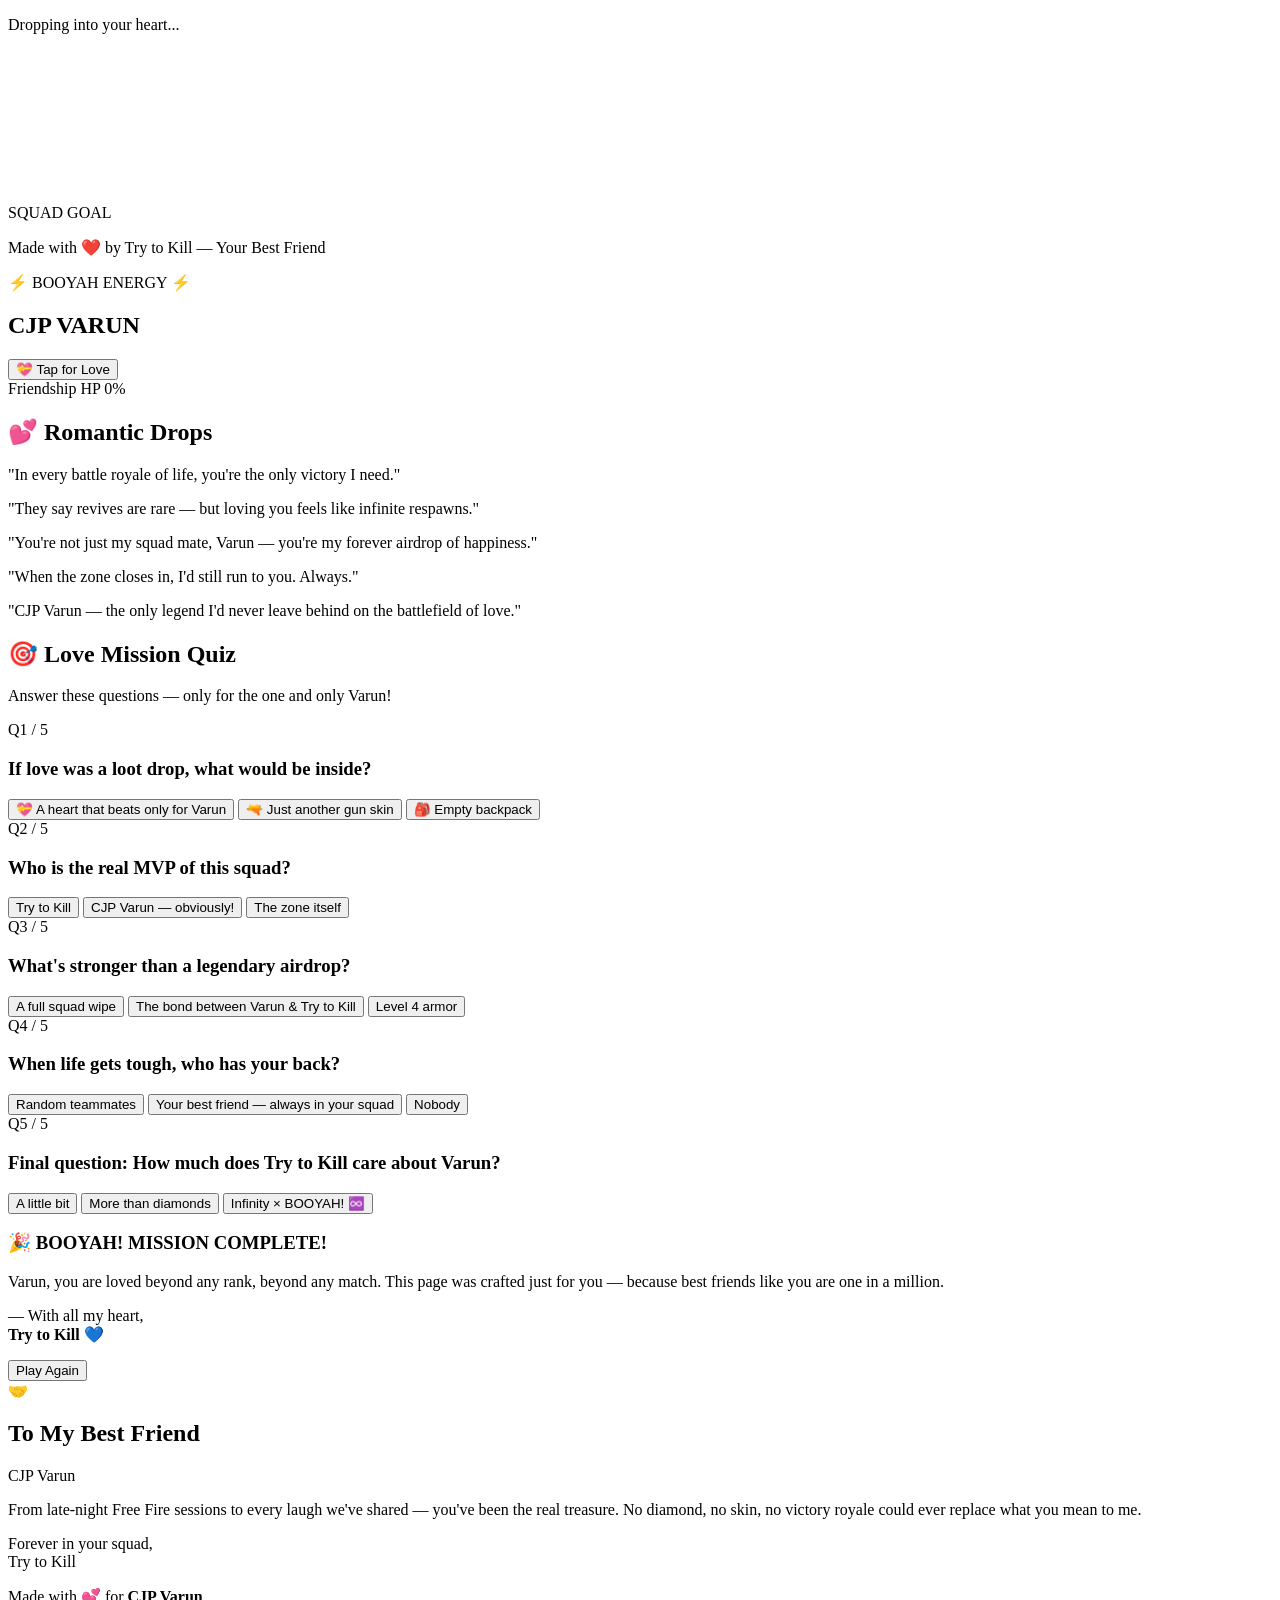
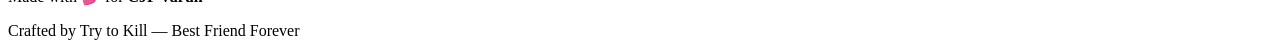
==== index.html @ d62a7215 "Add files via upload" ====
<!DOCTYPE html>
<html lang="en">
<head>
  <meta charset="UTF-8">
  <meta name="viewport" content="width=device-width, initial-scale=1.0">
  <meta name="description" content="A special tribute for CJP Varun — made with love by Try to Kill">
  <title>CJP VARUN — For You ❤️</title>
  <link rel="preconnect" href="https://fonts.googleapis.com">
  <link rel="preconnect" href="https://fonts.gstatic.com" crossorigin>
  <link href="https://fonts.googleapis.com/css2?family=Orbitron:wght@400;700;900&family=Rajdhani:wght@400;600;700&family=Dancing+Script:wght@600;700&display=swap" rel="stylesheet">
  <link rel="stylesheet" href="styles.css">
</head>
<body>
  <div class="loader" id="loader">
    <div class="loader-inner">
      <div class="loader-ring"></div>
      <p class="loader-text">Dropping into your heart...</p>
    </div>
  </div>

  <canvas id="particles"></canvas>

  <header class="header">
    <div class="header-badge">SQUAD GOAL</div>
    <p class="header-sub">Made with ❤️ by <span>Try to Kill</span> — Your Best Friend</p>
  </header>

  <main>
    <section class="hero" id="hero">
      <div class="hero-glow"></div>
      <div class="hero-content">
        <p class="hero-tag">⚡ BOOYAH ENERGY ⚡</p>
        <h1 class="hero-name">
          <span class="name-prefix">CJP</span>
          <span class="name-main">VARUN</span>
        </h1>
        <p class="hero-romantic" id="typewriter"></p>
        <button class="btn-fire" id="heartBtn">
          <span class="btn-icon">💝</span>
          Tap for Love
        </button>
        <div class="love-meter">
          <div class="love-meter-label">
            <span>Friendship HP</span>
            <span id="lovePercent">0%</span>
          </div>
          <div class="love-meter-bar">
            <div class="love-meter-fill" id="loveFill"></div>
          </div>
        </div>
      </div>
      <div class="floating-hearts" id="floatingHearts"></div>
    </section>

    <section class="quotes" id="quotes">
      <h2 class="section-title">💕 Romantic Drops</h2>
      <div class="quote-carousel">
        <div class="quote-card active" data-index="0">
          <p>"In every battle royale of life, you're the only victory I need."</p>
        </div>
        <div class="quote-card" data-index="1">
          <p>"They say revives are rare — but loving you feels like infinite respawns."</p>
        </div>
        <div class="quote-card" data-index="2">
          <p>"You're not just my squad mate, Varun — you're my forever airdrop of happiness."</p>
        </div>
        <div class="quote-card" data-index="3">
          <p>"When the zone closes in, I'd still run to you. Always."</p>
        </div>
        <div class="quote-card" data-index="4">
          <p>"CJP Varun — the only legend I'd never leave behind on the battlefield of love."</p>
        </div>
      </div>
      <div class="quote-dots" id="quoteDots"></div>
    </section>

    <section class="quiz" id="quiz">
      <h2 class="section-title">🎯 Love Mission Quiz</h2>
      <p class="quiz-sub">Answer these questions — only for the one and only Varun!</p>

      <div class="quiz-progress">
        <div class="quiz-progress-fill" id="quizProgress"></div>
      </div>

      <div class="quiz-container" id="quizContainer">
        <div class="quiz-question active" data-q="0">
          <span class="q-num">Q1 / 5</span>
          <h3>If love was a loot drop, what would be inside?</h3>
          <div class="quiz-options">
            <button class="quiz-opt" data-correct="true">💝 A heart that beats only for Varun</button>
            <button class="quiz-opt">🔫 Just another gun skin</button>
            <button class="quiz-opt">🎒 Empty backpack</button>
          </div>
        </div>

        <div class="quiz-question" data-q="1">
          <span class="q-num">Q2 / 5</span>
          <h3>Who is the real MVP of this squad?</h3>
          <div class="quiz-options">
            <button class="quiz-opt">Try to Kill</button>
            <button class="quiz-opt" data-correct="true">CJP Varun — obviously!</button>
            <button class="quiz-opt">The zone itself</button>
          </div>
        </div>

        <div class="quiz-question" data-q="2">
          <span class="q-num">Q3 / 5</span>
          <h3>What's stronger than a legendary airdrop?</h3>
          <div class="quiz-options">
            <button class="quiz-opt">A full squad wipe</button>
            <button class="quiz-opt" data-correct="true">The bond between Varun & Try to Kill</button>
            <button class="quiz-opt">Level 4 armor</button>
          </div>
        </div>

        <div class="quiz-question" data-q="3">
          <span class="q-num">Q4 / 5</span>
          <h3>When life gets tough, who has your back?</h3>
          <div class="quiz-options">
            <button class="quiz-opt">Random teammates</button>
            <button class="quiz-opt" data-correct="true">Your best friend — always in your squad</button>
            <button class="quiz-opt">Nobody</button>
          </div>
        </div>

        <div class="quiz-question" data-q="4">
          <span class="q-num">Q5 / 5</span>
          <h3>Final question: How much does Try to Kill care about Varun?</h3>
          <div class="quiz-options">
            <button class="quiz-opt">A little bit</button>
            <button class="quiz-opt">More than diamonds</button>
            <button class="quiz-opt" data-correct="true">Infinity × BOOYAH! ♾️</button>
          </div>
        </div>
      </div>

      <div class="quiz-result hidden" id="quizResult">
        <div class="result-burst"></div>
        <h3>🎉 BOOYAH! MISSION COMPLETE!</h3>
        <p class="result-msg">Varun, you are loved beyond any rank, beyond any match. This page was crafted just for you — because best friends like you are one in a million.</p>
        <p class="result-from">— With all my heart,<br><strong>Try to Kill</strong> 💙</p>
        <button class="btn-fire" id="replayQuiz">Play Again</button>
      </div>
    </section>

    <section class="dedication" id="dedication">
      <div class="dedication-card">
        <div class="dedication-icon">🤝</div>
        <h2>To My Best Friend</h2>
        <p class="dedication-name">CJP Varun</p>
        <p class="dedication-text">
          From late-night Free Fire sessions to every laugh we've shared — you've been the real treasure.
          No diamond, no skin, no victory royale could ever replace what you mean to me.
        </p>
        <p class="dedication-sign">Forever in your squad,<br><span>Try to Kill</span></p>
      </div>
    </section>
  </main>

  <footer class="footer">
    <p>Made with 💕 for <strong>CJP Varun</strong></p>
    <p class="footer-credit">Crafted by <span>Try to Kill</span> — Best Friend Forever</p>
  </footer>

  <script src="script.js"></script>
</body>
</html>
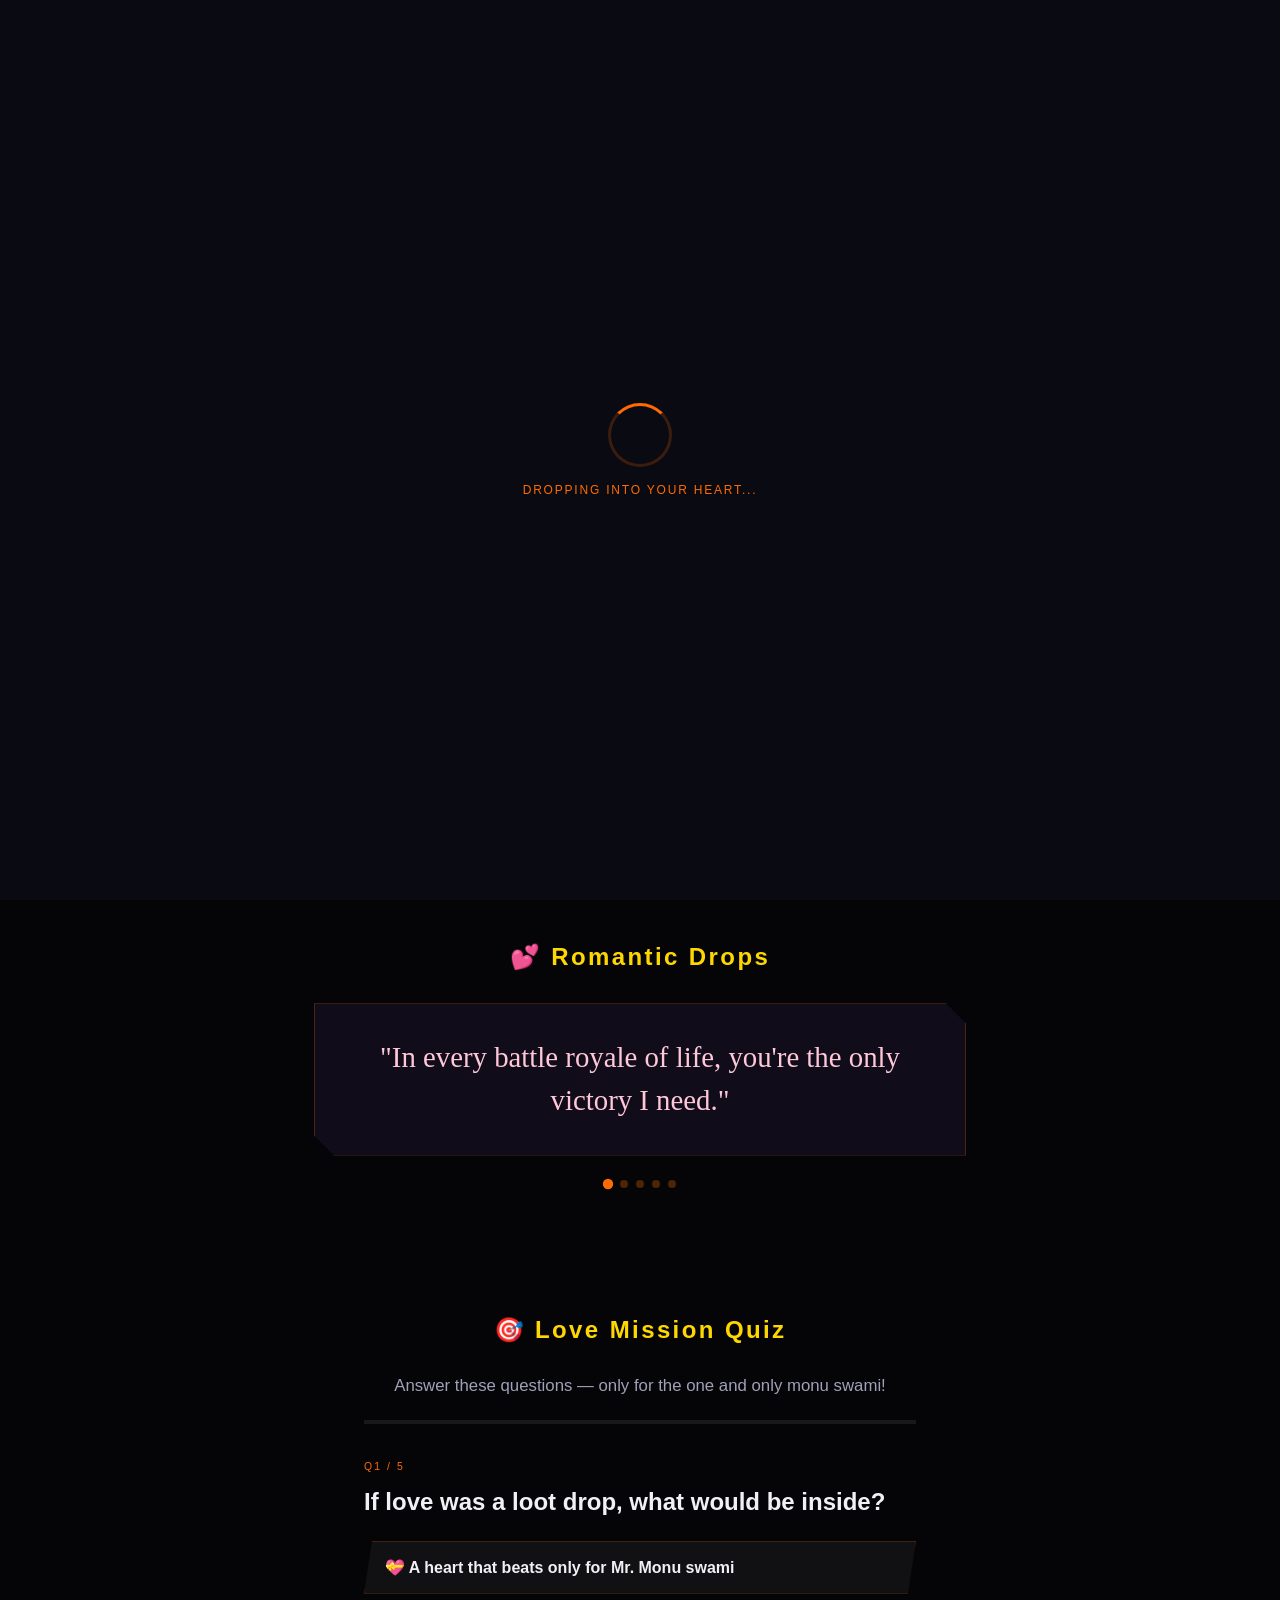
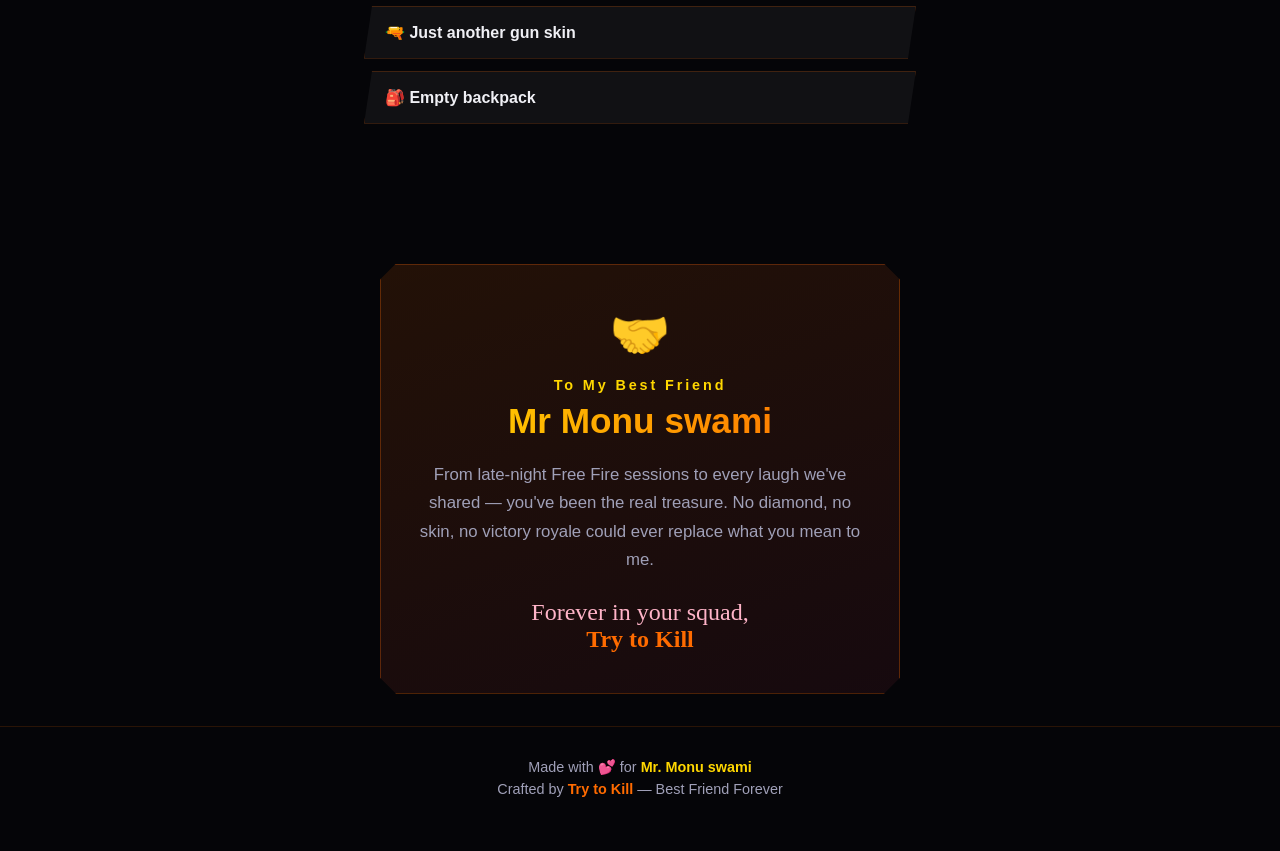
==== commit 6f581ccf: "Add files via upload" ====
--- a/index.html
+++ b/index.html
@@ -4,7 +4,7 @@
   <meta charset="UTF-8">
   <meta name="viewport" content="width=device-width, initial-scale=1.0">
   <meta name="description" content="A special tribute for CJP Varun — made with love by Try to Kill">
-  <title>CJP VARUN — For You ❤️</title>
+  <title>Mr. Monu Swami— For You ❤️</title>
   <link rel="preconnect" href="https://fonts.googleapis.com">
   <link rel="preconnect" href="https://fonts.gstatic.com" crossorigin>
   <link href="https://fonts.googleapis.com/css2?family=Orbitron:wght@400;700;900&family=Rajdhani:wght@400;600;700&family=Dancing+Script:wght@600;700&display=swap" rel="stylesheet">
@@ -31,8 +31,8 @@
       <div class="hero-content">
         <p class="hero-tag">⚡ BOOYAH ENERGY ⚡</p>
         <h1 class="hero-name">
-          <span class="name-prefix">CJP</span>
-          <span class="name-main">VARUN</span>
+          <span class="name-prefix">Mr. Monu </span>
+          <span class="name-main">swami</span>
         </h1>
         <p class="hero-romantic" id="typewriter"></p>
         <button class="btn-fire" id="heartBtn">
@@ -62,13 +62,13 @@
           <p>"They say revives are rare — but loving you feels like infinite respawns."</p>
         </div>
         <div class="quote-card" data-index="2">
-          <p>"You're not just my squad mate, Varun — you're my forever airdrop of happiness."</p>
+          <p>"You're not just my squad mate, Monu swami — you're my forever airdrop of happiness."</p>
         </div>
         <div class="quote-card" data-index="3">
           <p>"When the zone closes in, I'd still run to you. Always."</p>
         </div>
         <div class="quote-card" data-index="4">
-          <p>"CJP Varun — the only legend I'd never leave behind on the battlefield of love."</p>
+          <p>"Mr. Monu swami — the only legend I'd never leave behind on the battlefield of love."</p>
         </div>
       </div>
       <div class="quote-dots" id="quoteDots"></div>
@@ -76,7 +76,7 @@
 
     <section class="quiz" id="quiz">
       <h2 class="section-title">🎯 Love Mission Quiz</h2>
-      <p class="quiz-sub">Answer these questions — only for the one and only Varun!</p>
+      <p class="quiz-sub">Answer these questions — only for the one and only monu swami!</p>
 
       <div class="quiz-progress">
         <div class="quiz-progress-fill" id="quizProgress"></div>
@@ -87,7 +87,7 @@
           <span class="q-num">Q1 / 5</span>
           <h3>If love was a loot drop, what would be inside?</h3>
           <div class="quiz-options">
-            <button class="quiz-opt" data-correct="true">💝 A heart that beats only for Varun</button>
+            <button class="quiz-opt" data-correct="true">💝 A heart that beats only for Mr. Monu swami</button>
             <button class="quiz-opt">🔫 Just another gun skin</button>
             <button class="quiz-opt">🎒 Empty backpack</button>
           </div>
@@ -98,7 +98,7 @@
           <h3>Who is the real MVP of this squad?</h3>
           <div class="quiz-options">
             <button class="quiz-opt">Try to Kill</button>
-            <button class="quiz-opt" data-correct="true">CJP Varun — obviously!</button>
+            <button class="quiz-opt" data-correct="true">Mr Monu swami — obviously!</button>
             <button class="quiz-opt">The zone itself</button>
           </div>
         </div>
@@ -108,7 +108,7 @@
           <h3>What's stronger than a legendary airdrop?</h3>
           <div class="quiz-options">
             <button class="quiz-opt">A full squad wipe</button>
-            <button class="quiz-opt" data-correct="true">The bond between Varun & Try to Kill</button>
+            <button class="quiz-opt" data-correct="true">The bond between Mr Monu swami & Try to Kill</button>
             <button class="quiz-opt">Level 4 armor</button>
           </div>
         </div>
@@ -125,7 +125,7 @@
 
         <div class="quiz-question" data-q="4">
           <span class="q-num">Q5 / 5</span>
-          <h3>Final question: How much does Try to Kill care about Varun?</h3>
+          <h3>Final question: How much does Try to Kill care about Mr. Monu swami?</h3>
           <div class="quiz-options">
             <button class="quiz-opt">A little bit</button>
             <button class="quiz-opt">More than diamonds</button>
@@ -137,7 +137,7 @@
       <div class="quiz-result hidden" id="quizResult">
         <div class="result-burst"></div>
         <h3>🎉 BOOYAH! MISSION COMPLETE!</h3>
-        <p class="result-msg">Varun, you are loved beyond any rank, beyond any match. This page was crafted just for you — because best friends like you are one in a million.</p>
+        <p class="result-msg">Mr. Monu swami, you are loved beyond any rank, beyond any match. This page was crafted just for you — because best friends like you are one in a million.</p>
         <p class="result-from">— With all my heart,<br><strong>Try to Kill</strong> 💙</p>
         <button class="btn-fire" id="replayQuiz">Play Again</button>
       </div>
@@ -147,7 +147,7 @@
       <div class="dedication-card">
         <div class="dedication-icon">🤝</div>
         <h2>To My Best Friend</h2>
-        <p class="dedication-name">CJP Varun</p>
+        <p class="dedication-name">Mr Monu swami</p>
         <p class="dedication-text">
           From late-night Free Fire sessions to every laugh we've shared — you've been the real treasure.
           No diamond, no skin, no victory royale could ever replace what you mean to me.
@@ -158,7 +158,7 @@
   </main>
 
   <footer class="footer">
-    <p>Made with 💕 for <strong>CJP Varun</strong></p>
+    <p>Made with 💕 for <strong>Mr. Monu swami</strong></p>
     <p class="footer-credit">Crafted by <span>Try to Kill</span> — Best Friend Forever</p>
   </footer>
 
--- a/styles.css
+++ b/styles.css
@@ -0,0 +1,657 @@
+*,
+*::before,
+*::after {
+  box-sizing: border-box;
+  margin: 0;
+  padding: 0;
+}
+
+:root {
+  --ff-orange: #ff6b00;
+  --ff-gold: #ffd700;
+  --ff-red: #e94560;
+  --ff-dark: #0a0a12;
+  --ff-darker: #050508;
+  --ff-panel: rgba(20, 15, 30, 0.85);
+  --ff-glow: rgba(255, 107, 0, 0.6);
+  --ff-text: #f0f0f5;
+  --ff-muted: #a0a0b8;
+  --font-game: 'Orbitron', sans-serif;
+  --font-body: 'Rajdhani', sans-serif;
+  --font-romantic: 'Dancing Script', cursive;
+}
+
+html {
+  scroll-behavior: smooth;
+}
+
+body {
+  font-family: var(--font-body);
+  background: var(--ff-darker);
+  color: var(--ff-text);
+  overflow-x: hidden;
+  min-height: 100vh;
+}
+
+#particles {
+  position: fixed;
+  inset: 0;
+  z-index: 0;
+  pointer-events: none;
+}
+
+/* Loader */
+.loader {
+  position: fixed;
+  inset: 0;
+  z-index: 9999;
+  background: var(--ff-dark);
+  display: flex;
+  align-items: center;
+  justify-content: center;
+  transition: opacity 0.6s ease, visibility 0.6s ease;
+}
+
+.loader.hidden {
+  opacity: 0;
+  visibility: hidden;
+  pointer-events: none;
+}
+
+.loader-inner {
+  text-align: center;
+}
+
+.loader-ring {
+  width: 64px;
+  height: 64px;
+  border: 3px solid rgba(255, 107, 0, 0.2);
+  border-top-color: var(--ff-orange);
+  border-radius: 50%;
+  animation: spin 0.8s linear infinite;
+  margin: 0 auto 1rem;
+}
+
+.loader-text {
+  font-family: var(--font-game);
+  font-size: 0.75rem;
+  letter-spacing: 0.15em;
+  color: var(--ff-orange);
+  text-transform: uppercase;
+}
+
+@keyframes spin {
+  to { transform: rotate(360deg); }
+}
+
+/* Header */
+.header {
+  position: relative;
+  z-index: 10;
+  text-align: center;
+  padding: 1.25rem 1rem 0;
+}
+
+.header-badge {
+  display: inline-block;
+  font-family: var(--font-game);
+  font-size: 0.65rem;
+  font-weight: 700;
+  letter-spacing: 0.25em;
+  color: var(--ff-gold);
+  background: linear-gradient(135deg, rgba(255, 107, 0, 0.2), rgba(233, 69, 96, 0.15));
+  border: 1px solid rgba(255, 215, 0, 0.3);
+  padding: 0.35rem 1rem;
+  clip-path: polygon(8px 0, 100% 0, calc(100% - 8px) 100%, 0 100%);
+}
+
+.header-sub {
+  margin-top: 0.5rem;
+  font-size: 0.9rem;
+  color: var(--ff-muted);
+}
+
+.header-sub span {
+  color: var(--ff-orange);
+  font-weight: 700;
+}
+
+/* Hero */
+.hero {
+  position: relative;
+  z-index: 5;
+  min-height: 90vh;
+  display: flex;
+  align-items: center;
+  justify-content: center;
+  padding: 2rem 1.5rem 4rem;
+  text-align: center;
+}
+
+.hero-glow {
+  position: absolute;
+  top: 50%;
+  left: 50%;
+  transform: translate(-50%, -50%);
+  width: min(500px, 90vw);
+  height: min(500px, 90vw);
+  background: radial-gradient(circle, var(--ff-glow) 0%, transparent 70%);
+  filter: blur(60px);
+  animation: pulse-glow 3s ease-in-out infinite;
+  pointer-events: none;
+}
+
+@keyframes pulse-glow {
+  0%, 100% { opacity: 0.5; transform: translate(-50%, -50%) scale(1); }
+  50% { opacity: 0.9; transform: translate(-50%, -50%) scale(1.1); }
+}
+
+.hero-content {
+  position: relative;
+  max-width: 640px;
+}
+
+.hero-tag {
+  font-family: var(--font-game);
+  font-size: 0.7rem;
+  letter-spacing: 0.3em;
+  color: var(--ff-gold);
+  margin-bottom: 1rem;
+  animation: flicker 2s ease-in-out infinite;
+}
+
+@keyframes flicker {
+  0%, 100% { opacity: 1; }
+  50% { opacity: 0.7; }
+}
+
+.hero-name {
+  line-height: 1;
+  margin-bottom: 1.5rem;
+}
+
+.name-prefix {
+  display: block;
+  font-family: var(--font-game);
+  font-size: clamp(1.2rem, 4vw, 1.8rem);
+  font-weight: 400;
+  letter-spacing: 0.5em;
+  color: var(--ff-muted);
+  margin-bottom: 0.25rem;
+}
+
+.name-main {
+  display: block;
+  font-family: var(--font-game);
+  font-size: clamp(2.5rem, 12vw, 5rem);
+  font-weight: 900;
+  background: linear-gradient(180deg, var(--ff-gold) 0%, var(--ff-orange) 50%, var(--ff-red) 100%);
+  -webkit-background-clip: text;
+  -webkit-text-fill-color: transparent;
+  background-clip: text;
+  text-shadow: 0 0 40px var(--ff-glow);
+  animation: name-shine 4s ease-in-out infinite;
+}
+
+@keyframes name-shine {
+  0%, 100% { filter: brightness(1); }
+  50% { filter: brightness(1.2); }
+}
+
+.hero-romantic {
+  font-family: var(--font-romantic);
+  font-size: clamp(1.4rem, 5vw, 2rem);
+  color: #ffb4c8;
+  min-height: 2.5em;
+  margin-bottom: 2rem;
+  line-height: 1.4;
+}
+
+.btn-fire {
+  font-family: var(--font-game);
+  font-size: 0.85rem;
+  font-weight: 700;
+  letter-spacing: 0.1em;
+  text-transform: uppercase;
+  color: var(--ff-dark);
+  background: linear-gradient(135deg, var(--ff-gold), var(--ff-orange));
+  border: none;
+  padding: 1rem 2rem;
+  cursor: pointer;
+  clip-path: polygon(12px 0, 100% 0, calc(100% - 12px) 100%, 0 100%);
+  transition: transform 0.2s, box-shadow 0.2s;
+  display: inline-flex;
+  align-items: center;
+  gap: 0.5rem;
+}
+
+.btn-fire:hover {
+  transform: scale(1.05);
+  box-shadow: 0 0 30px var(--ff-glow);
+}
+
+.btn-fire:active {
+  transform: scale(0.98);
+}
+
+.love-meter {
+  margin-top: 2.5rem;
+  max-width: 320px;
+  margin-left: auto;
+  margin-right: auto;
+}
+
+.love-meter-label {
+  display: flex;
+  justify-content: space-between;
+  font-family: var(--font-game);
+  font-size: 0.7rem;
+  letter-spacing: 0.1em;
+  color: var(--ff-gold);
+  margin-bottom: 0.5rem;
+}
+
+.love-meter-bar {
+  height: 12px;
+  background: rgba(255, 255, 255, 0.08);
+  border: 1px solid rgba(255, 107, 0, 0.3);
+  overflow: hidden;
+}
+
+.love-meter-fill {
+  height: 100%;
+  width: 0%;
+  background: linear-gradient(90deg, var(--ff-red), var(--ff-orange), var(--ff-gold));
+  transition: width 0.4s ease;
+  box-shadow: 0 0 10px var(--ff-glow);
+}
+
+.floating-hearts {
+  position: absolute;
+  inset: 0;
+  pointer-events: none;
+  overflow: hidden;
+}
+
+.heart-pop {
+  position: absolute;
+  font-size: 1.5rem;
+  animation: float-up 2s ease-out forwards;
+  pointer-events: none;
+}
+
+@keyframes float-up {
+  0% {
+    opacity: 1;
+    transform: translateY(0) scale(1);
+  }
+  100% {
+    opacity: 0;
+    transform: translateY(-120px) scale(1.5);
+  }
+}
+
+/* Sections */
+section {
+  position: relative;
+  z-index: 5;
+  padding: 4rem 1.5rem;
+}
+
+.section-title {
+  font-family: var(--font-game);
+  font-size: clamp(1.1rem, 4vw, 1.5rem);
+  text-align: center;
+  color: var(--ff-gold);
+  letter-spacing: 0.1em;
+  margin-bottom: 2rem;
+}
+
+/* Quotes */
+.quotes {
+  max-width: 700px;
+  margin: 0 auto;
+}
+
+.quote-carousel {
+  position: relative;
+  min-height: 140px;
+}
+
+.quote-card {
+  position: absolute;
+  inset: 0;
+  background: var(--ff-panel);
+  border: 1px solid rgba(255, 107, 0, 0.25);
+  padding: 2rem 1.5rem;
+  clip-path: polygon(0 0, calc(100% - 20px) 0, 100% 20px, 100% 100%, 20px 100%, 0 calc(100% - 20px));
+  opacity: 0;
+  transform: translateY(20px);
+  transition: opacity 0.5s ease, transform 0.5s ease;
+  pointer-events: none;
+}
+
+.quote-card.active {
+  position: relative;
+  opacity: 1;
+  transform: translateY(0);
+  pointer-events: auto;
+}
+
+.quote-card p {
+  font-family: var(--font-romantic);
+  font-size: clamp(1.3rem, 4vw, 1.8rem);
+  color: #ffc8d8;
+  text-align: center;
+  line-height: 1.5;
+}
+
+.quote-dots {
+  display: flex;
+  justify-content: center;
+  gap: 0.5rem;
+  margin-top: 1.5rem;
+}
+
+.quote-dot {
+  width: 8px;
+  height: 8px;
+  border-radius: 50%;
+  background: rgba(255, 107, 0, 0.3);
+  border: none;
+  cursor: pointer;
+  transition: background 0.3s, transform 0.3s;
+}
+
+.quote-dot.active {
+  background: var(--ff-orange);
+  transform: scale(1.3);
+}
+
+/* Quiz */
+.quiz {
+  max-width: 600px;
+  margin: 0 auto;
+}
+
+.quiz-sub {
+  text-align: center;
+  color: var(--ff-muted);
+  margin-bottom: 1.5rem;
+  font-size: 1.05rem;
+}
+
+.quiz-progress {
+  height: 4px;
+  background: rgba(255, 255, 255, 0.08);
+  margin-bottom: 2rem;
+  overflow: hidden;
+}
+
+.quiz-progress-fill {
+  height: 100%;
+  width: 0%;
+  background: linear-gradient(90deg, var(--ff-orange), var(--ff-gold));
+  transition: width 0.4s ease;
+}
+
+.quiz-container {
+  position: relative;
+  min-height: 280px;
+}
+
+.quiz-question {
+  position: absolute;
+  inset: 0;
+  opacity: 0;
+  transform: translateX(30px);
+  transition: opacity 0.4s ease, transform 0.4s ease;
+  pointer-events: none;
+}
+
+.quiz-question.active {
+  position: relative;
+  opacity: 1;
+  transform: translateX(0);
+  pointer-events: auto;
+}
+
+.q-num {
+  font-family: var(--font-game);
+  font-size: 0.65rem;
+  letter-spacing: 0.2em;
+  color: var(--ff-orange);
+}
+
+.quiz-question h3 {
+  font-family: var(--font-body);
+  font-size: clamp(1.2rem, 4vw, 1.5rem);
+  font-weight: 700;
+  margin: 0.75rem 0 1.5rem;
+  line-height: 1.3;
+}
+
+.quiz-options {
+  display: flex;
+  flex-direction: column;
+  gap: 0.75rem;
+}
+
+.quiz-opt {
+  font-family: var(--font-body);
+  font-size: 1rem;
+  font-weight: 600;
+  text-align: left;
+  color: var(--ff-text);
+  background: rgba(255, 255, 255, 0.05);
+  border: 1px solid rgba(255, 107, 0, 0.2);
+  padding: 1rem 1.25rem;
+  cursor: pointer;
+  transition: background 0.2s, border-color 0.2s, transform 0.2s;
+  clip-path: polygon(8px 0, 100% 0, calc(100% - 8px) 100%, 0 100%);
+}
+
+.quiz-opt:hover:not(:disabled) {
+  background: rgba(255, 107, 0, 0.15);
+  border-color: var(--ff-orange);
+  transform: translateX(4px);
+}
+
+.quiz-opt.correct {
+  background: rgba(76, 175, 80, 0.25);
+  border-color: #4caf50;
+}
+
+.quiz-opt.wrong {
+  background: rgba(233, 69, 96, 0.25);
+  border-color: var(--ff-red);
+  animation: shake 0.4s ease;
+}
+
+.quiz-opt:disabled {
+  cursor: default;
+}
+
+@keyframes shake {
+  0%, 100% { transform: translateX(0); }
+  25% { transform: translateX(-6px); }
+  75% { transform: translateX(6px); }
+}
+
+.quiz-result {
+  text-align: center;
+  background: var(--ff-panel);
+  border: 1px solid rgba(255, 215, 0, 0.4);
+  padding: 2.5rem 1.5rem;
+  clip-path: polygon(0 0, calc(100% - 24px) 0, 100% 24px, 100% 100%, 24px 100%, 0 calc(100% - 24px));
+  position: relative;
+  overflow: hidden;
+}
+
+.quiz-result.hidden {
+  display: none;
+}
+
+.result-burst {
+  position: absolute;
+  top: 50%;
+  left: 50%;
+  transform: translate(-50%, -50%);
+  width: 200px;
+  height: 200px;
+  background: radial-gradient(circle, var(--ff-glow) 0%, transparent 70%);
+  animation: burst 1.5s ease-out infinite;
+  pointer-events: none;
+}
+
+@keyframes burst {
+  0% { transform: translate(-50%, -50%) scale(0.5); opacity: 1; }
+  100% { transform: translate(-50%, -50%) scale(2); opacity: 0; }
+}
+
+.quiz-result h3 {
+  font-family: var(--font-game);
+  font-size: clamp(1rem, 4vw, 1.3rem);
+  color: var(--ff-gold);
+  margin-bottom: 1rem;
+  position: relative;
+}
+
+.result-msg {
+  font-size: 1.1rem;
+  line-height: 1.6;
+  color: var(--ff-muted);
+  margin-bottom: 1.5rem;
+  position: relative;
+}
+
+.result-from {
+  font-family: var(--font-romantic);
+  font-size: 1.4rem;
+  color: #ffb4c8;
+  margin-bottom: 1.5rem;
+  position: relative;
+}
+
+.result-from strong {
+  color: var(--ff-orange);
+}
+
+/* Dedication */
+.dedication {
+  padding-bottom: 2rem;
+}
+
+.dedication-card {
+  max-width: 520px;
+  margin: 0 auto;
+  text-align: center;
+  background: linear-gradient(160deg, rgba(255, 107, 0, 0.12), rgba(233, 69, 96, 0.08));
+  border: 1px solid rgba(255, 107, 0, 0.3);
+  padding: 2.5rem 2rem;
+  clip-path: polygon(0 16px, 16px 0, calc(100% - 16px) 0, 100% 16px, 100% calc(100% - 16px), calc(100% - 16px) 100%, 16px 100%, 0 calc(100% - 16px));
+}
+
+.dedication-icon {
+  font-size: 3rem;
+  margin-bottom: 1rem;
+  animation: bounce 2s ease-in-out infinite;
+}
+
+@keyframes bounce {
+  0%, 100% { transform: translateY(0); }
+  50% { transform: translateY(-8px); }
+}
+
+.dedication-card h2 {
+  font-family: var(--font-game);
+  font-size: 0.9rem;
+  letter-spacing: 0.2em;
+  color: var(--ff-gold);
+  margin-bottom: 0.5rem;
+}
+
+.dedication-name {
+  font-family: var(--font-game);
+  font-size: clamp(1.5rem, 6vw, 2.2rem);
+  font-weight: 900;
+  background: linear-gradient(90deg, var(--ff-gold), var(--ff-orange));
+  -webkit-background-clip: text;
+  -webkit-text-fill-color: transparent;
+  background-clip: text;
+  margin-bottom: 1.25rem;
+}
+
+.dedication-text {
+  font-size: 1.05rem;
+  line-height: 1.7;
+  color: var(--ff-muted);
+  margin-bottom: 1.5rem;
+}
+
+.dedication-sign {
+  font-family: var(--font-romantic);
+  font-size: 1.5rem;
+  color: #ffb4c8;
+}
+
+.dedication-sign span {
+  color: var(--ff-orange);
+  font-weight: 700;
+}
+
+/* Footer */
+.footer {
+  position: relative;
+  z-index: 5;
+  text-align: center;
+  padding: 2rem 1.5rem 3rem;
+  border-top: 1px solid rgba(255, 107, 0, 0.15);
+}
+
+.footer p {
+  font-size: 0.9rem;
+  color: var(--ff-muted);
+  margin-bottom: 0.35rem;
+}
+
+.footer strong {
+  color: var(--ff-gold);
+}
+
+.footer-credit span {
+  color: var(--ff-orange);
+  font-weight: 700;
+}
+
+/* Confetti */
+.confetti {
+  position: fixed;
+  width: 10px;
+  height: 10px;
+  top: -10px;
+  z-index: 1000;
+  animation: confetti-fall linear forwards;
+  pointer-events: none;
+}
+
+@keyframes confetti-fall {
+  to {
+    transform: translateY(100vh) rotate(720deg);
+    opacity: 0;
+  }
+}
+
+@media (max-width: 480px) {
+  .hero {
+    min-height: 85vh;
+  }
+
+  .quote-card {
+    padding: 1.5rem 1rem;
+  }
+
+  .dedication-card {
+    padding: 2rem 1.25rem;
+  }
+}
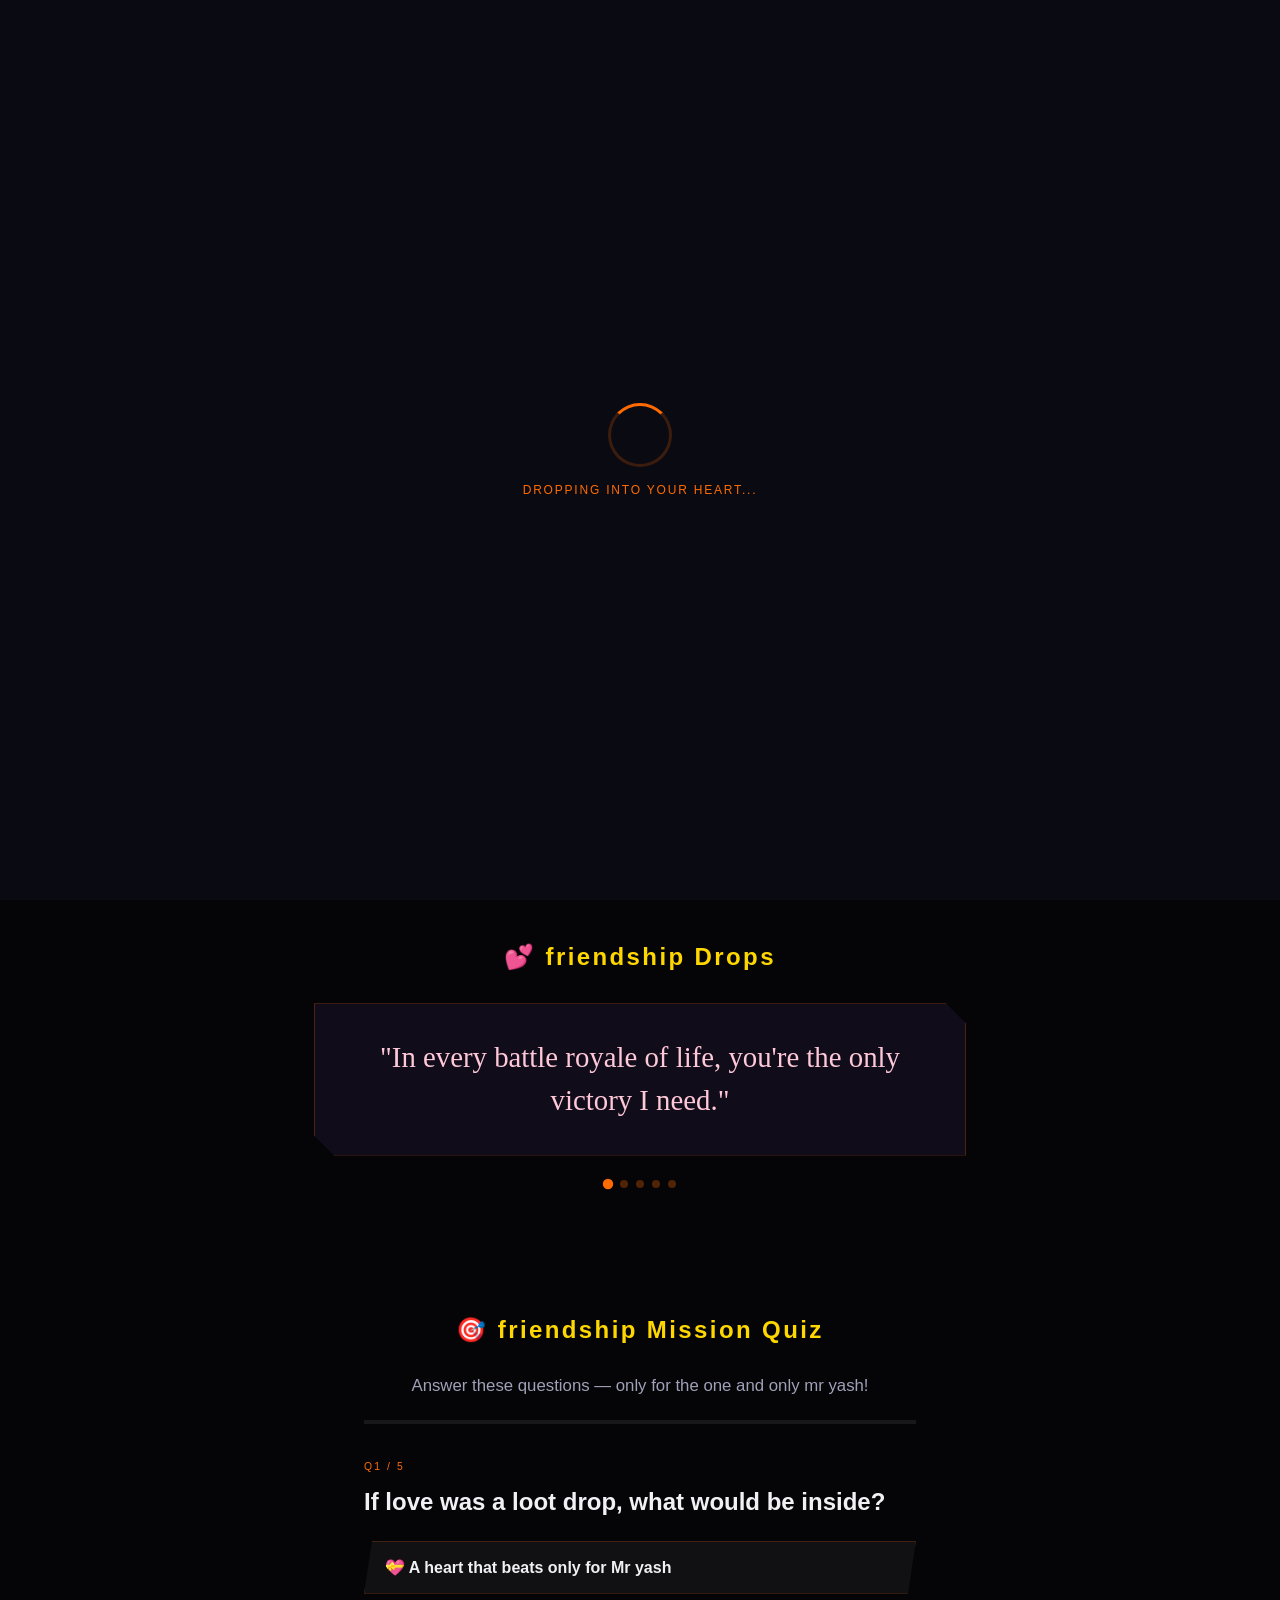
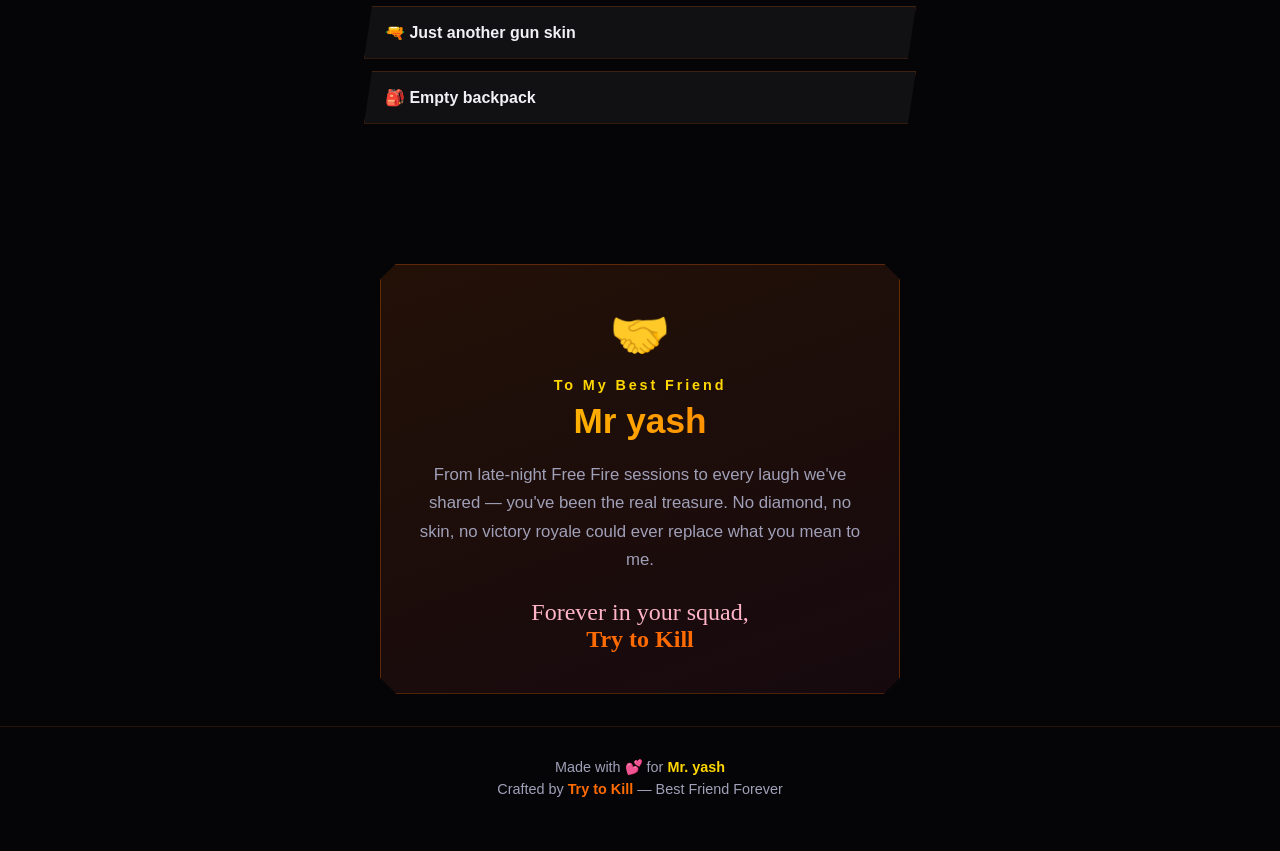
==== commit 543a42a6: "Add files via upload" ====
--- a/index.html
+++ b/index.html
@@ -3,8 +3,8 @@
 <head>
   <meta charset="UTF-8">
   <meta name="viewport" content="width=device-width, initial-scale=1.0">
-  <meta name="description" content="A special tribute for CJP Varun — made with love by Try to Kill">
-  <title>Mr. Monu Swami— For You ❤️</title>
+  <meta name="description" content="A special tribute for yash — made with love by Try to Kill">
+  <title>Mr.yash— For You ❤️</title>
   <link rel="preconnect" href="https://fonts.googleapis.com">
   <link rel="preconnect" href="https://fonts.gstatic.com" crossorigin>
   <link href="https://fonts.googleapis.com/css2?family=Orbitron:wght@400;700;900&family=Rajdhani:wght@400;600;700&family=Dancing+Script:wght@600;700&display=swap" rel="stylesheet">
@@ -31,8 +31,8 @@
       <div class="hero-content">
         <p class="hero-tag">⚡ BOOYAH ENERGY ⚡</p>
         <h1 class="hero-name">
-          <span class="name-prefix">Mr. Monu </span>
-          <span class="name-main">swami</span>
+          <span class="name-prefix">Mr. yash </span>
+          <span class="name-main"></span>
         </h1>
         <p class="hero-romantic" id="typewriter"></p>
         <button class="btn-fire" id="heartBtn">
@@ -53,7 +53,7 @@
     </section>
 
     <section class="quotes" id="quotes">
-      <h2 class="section-title">💕 Romantic Drops</h2>
+      <h2 class="section-title">💕 friendship Drops</h2>
       <div class="quote-carousel">
         <div class="quote-card active" data-index="0">
           <p>"In every battle royale of life, you're the only victory I need."</p>
@@ -62,21 +62,21 @@
           <p>"They say revives are rare — but loving you feels like infinite respawns."</p>
         </div>
         <div class="quote-card" data-index="2">
-          <p>"You're not just my squad mate, Monu swami — you're my forever airdrop of happiness."</p>
+          <p>"You're not just my squad mate, yash — you're my forever airdrop of happiness."</p>
         </div>
         <div class="quote-card" data-index="3">
           <p>"When the zone closes in, I'd still run to you. Always."</p>
         </div>
         <div class="quote-card" data-index="4">
-          <p>"Mr. Monu swami — the only legend I'd never leave behind on the battlefield of love."</p>
+          <p>"Mr. yash — the only legend I'd never leave behind on the battlefield of love."</p>
         </div>
       </div>
       <div class="quote-dots" id="quoteDots"></div>
     </section>
 
     <section class="quiz" id="quiz">
-      <h2 class="section-title">🎯 Love Mission Quiz</h2>
-      <p class="quiz-sub">Answer these questions — only for the one and only monu swami!</p>
+      <h2 class="section-title">🎯 friendship Mission Quiz</h2>
+      <p class="quiz-sub">Answer these questions — only for the one and only mr yash!</p>
 
       <div class="quiz-progress">
         <div class="quiz-progress-fill" id="quizProgress"></div>
@@ -87,7 +87,7 @@
           <span class="q-num">Q1 / 5</span>
           <h3>If love was a loot drop, what would be inside?</h3>
           <div class="quiz-options">
-            <button class="quiz-opt" data-correct="true">💝 A heart that beats only for Mr. Monu swami</button>
+            <button class="quiz-opt" data-correct="true">💝 A heart that beats only for Mr yash</button>
             <button class="quiz-opt">🔫 Just another gun skin</button>
             <button class="quiz-opt">🎒 Empty backpack</button>
           </div>
@@ -98,7 +98,7 @@
           <h3>Who is the real MVP of this squad?</h3>
           <div class="quiz-options">
             <button class="quiz-opt">Try to Kill</button>
-            <button class="quiz-opt" data-correct="true">Mr Monu swami — obviously!</button>
+            <button class="quiz-opt" data-correct="true">Mr yash — obviously!</button>
             <button class="quiz-opt">The zone itself</button>
           </div>
         </div>
@@ -108,7 +108,7 @@
           <h3>What's stronger than a legendary airdrop?</h3>
           <div class="quiz-options">
             <button class="quiz-opt">A full squad wipe</button>
-            <button class="quiz-opt" data-correct="true">The bond between Mr Monu swami & Try to Kill</button>
+            <button class="quiz-opt" data-correct="true">The bond between Mr yash & Try to Kill</button>
             <button class="quiz-opt">Level 4 armor</button>
           </div>
         </div>
@@ -125,7 +125,7 @@
 
         <div class="quiz-question" data-q="4">
           <span class="q-num">Q5 / 5</span>
-          <h3>Final question: How much does Try to Kill care about Mr. Monu swami?</h3>
+          <h3>Final question: How much does Try to Kill care about Mr. yash?</h3>
           <div class="quiz-options">
             <button class="quiz-opt">A little bit</button>
             <button class="quiz-opt">More than diamonds</button>
@@ -137,7 +137,7 @@
       <div class="quiz-result hidden" id="quizResult">
         <div class="result-burst"></div>
         <h3>🎉 BOOYAH! MISSION COMPLETE!</h3>
-        <p class="result-msg">Mr. Monu swami, you are loved beyond any rank, beyond any match. This page was crafted just for you — because best friends like you are one in a million.</p>
+        <p class="result-msg">Mr. yash, you are loved beyond any rank, beyond any match. This page was crafted just for you — because best friends like you are one in a million.</p>
         <p class="result-from">— With all my heart,<br><strong>Try to Kill</strong> 💙</p>
         <button class="btn-fire" id="replayQuiz">Play Again</button>
       </div>
@@ -147,7 +147,7 @@
       <div class="dedication-card">
         <div class="dedication-icon">🤝</div>
         <h2>To My Best Friend</h2>
-        <p class="dedication-name">Mr Monu swami</p>
+        <p class="dedication-name">Mr yash</p>
         <p class="dedication-text">
           From late-night Free Fire sessions to every laugh we've shared — you've been the real treasure.
           No diamond, no skin, no victory royale could ever replace what you mean to me.
@@ -158,7 +158,7 @@
   </main>
 
   <footer class="footer">
-    <p>Made with 💕 for <strong>Mr. Monu swami</strong></p>
+    <p>Made with 💕 for <strong>Mr. yash</strong></p>
     <p class="footer-credit">Crafted by <span>Try to Kill</span> — Best Friend Forever</p>
   </footer>
 
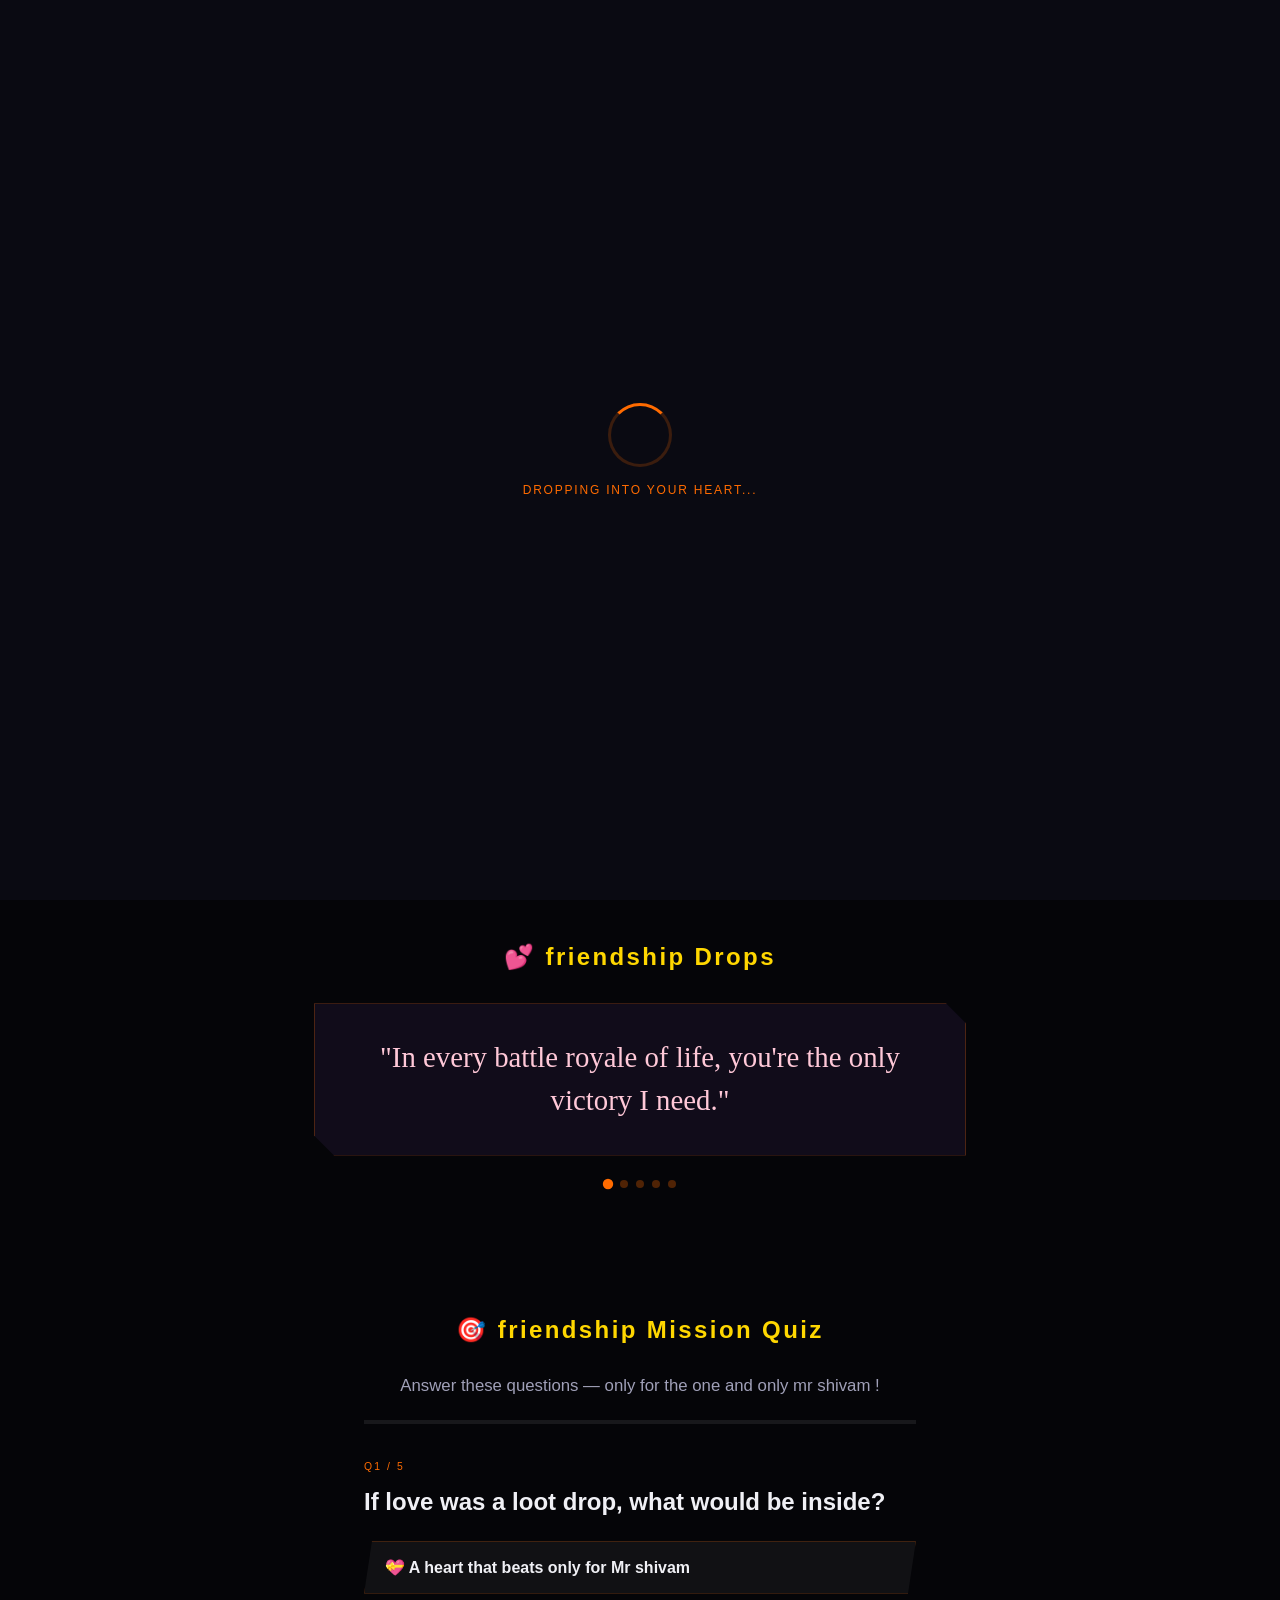
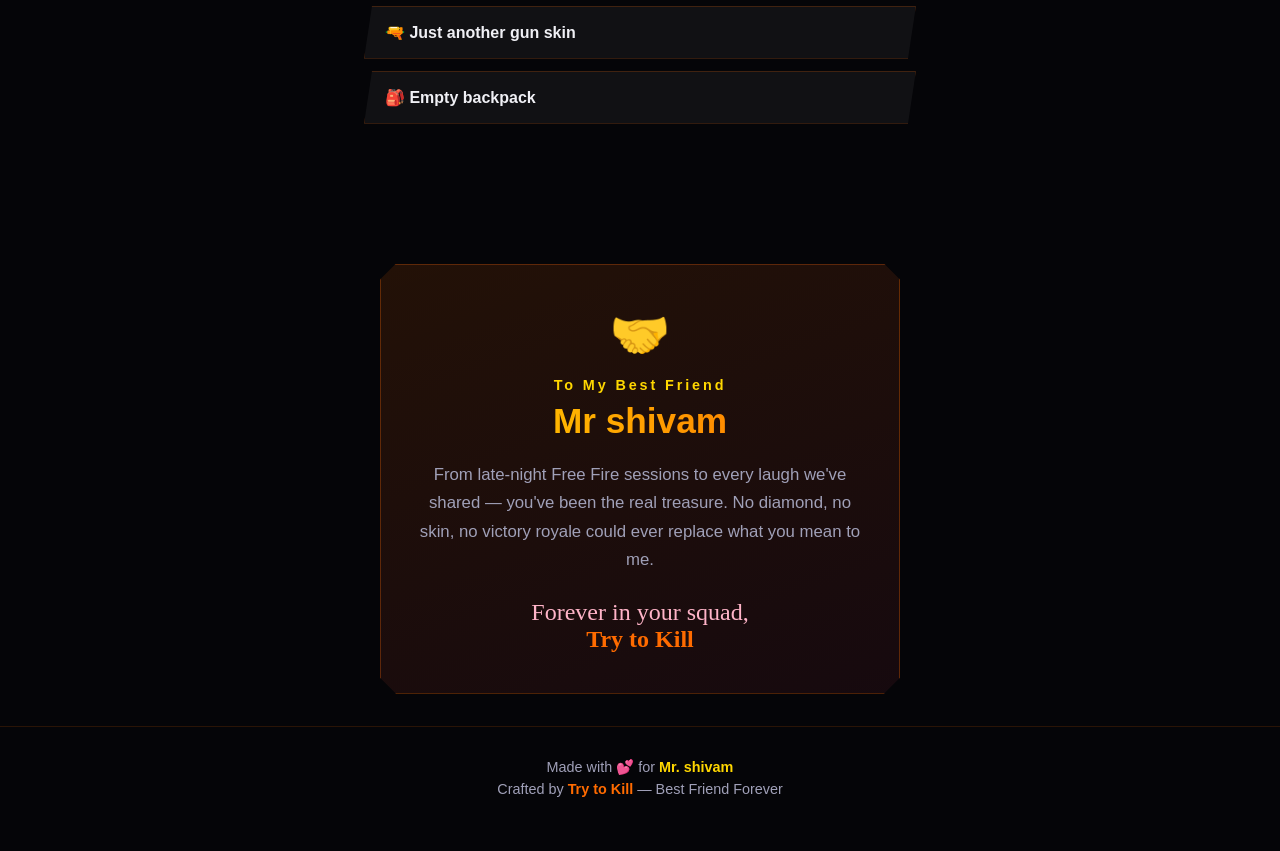
==== commit d9c1320f: "Add files via upload" ====
--- a/index.html
+++ b/index.html
@@ -3,8 +3,8 @@
 <head>
   <meta charset="UTF-8">
   <meta name="viewport" content="width=device-width, initial-scale=1.0">
-  <meta name="description" content="A special tribute for yash — made with love by Try to Kill">
-  <title>Mr.yash— For You ❤️</title>
+  <meta name="description" content="A special tribute for shivam  — made with love by Try to Kill">
+  <title>Mr.shivam— For You ❤️</title>
   <link rel="preconnect" href="https://fonts.googleapis.com">
   <link rel="preconnect" href="https://fonts.gstatic.com" crossorigin>
   <link href="https://fonts.googleapis.com/css2?family=Orbitron:wght@400;700;900&family=Rajdhani:wght@400;600;700&family=Dancing+Script:wght@600;700&display=swap" rel="stylesheet">
@@ -31,7 +31,7 @@
       <div class="hero-content">
         <p class="hero-tag">⚡ BOOYAH ENERGY ⚡</p>
         <h1 class="hero-name">
-          <span class="name-prefix">Mr. yash </span>
+          <span class="name-prefix">Mr. shivam </span>
           <span class="name-main"></span>
         </h1>
         <p class="hero-romantic" id="typewriter"></p>
@@ -62,13 +62,13 @@
           <p>"They say revives are rare — but loving you feels like infinite respawns."</p>
         </div>
         <div class="quote-card" data-index="2">
-          <p>"You're not just my squad mate, yash — you're my forever airdrop of happiness."</p>
+          <p>"You're not just my squad mate, shivam — you're my forever airdrop of happiness."</p>
         </div>
         <div class="quote-card" data-index="3">
           <p>"When the zone closes in, I'd still run to you. Always."</p>
         </div>
         <div class="quote-card" data-index="4">
-          <p>"Mr. yash — the only legend I'd never leave behind on the battlefield of love."</p>
+          <p>"Mr. shivam — the only legend I'd never leave behind on the battlefield of love."</p>
         </div>
       </div>
       <div class="quote-dots" id="quoteDots"></div>
@@ -76,7 +76,7 @@
 
     <section class="quiz" id="quiz">
       <h2 class="section-title">🎯 friendship Mission Quiz</h2>
-      <p class="quiz-sub">Answer these questions — only for the one and only mr yash!</p>
+      <p class="quiz-sub">Answer these questions — only for the one and only mr shivam !</p>
 
       <div class="quiz-progress">
         <div class="quiz-progress-fill" id="quizProgress"></div>
@@ -87,7 +87,7 @@
           <span class="q-num">Q1 / 5</span>
           <h3>If love was a loot drop, what would be inside?</h3>
           <div class="quiz-options">
-            <button class="quiz-opt" data-correct="true">💝 A heart that beats only for Mr yash</button>
+            <button class="quiz-opt" data-correct="true">💝 A heart that beats only for Mr shivam </button>
             <button class="quiz-opt">🔫 Just another gun skin</button>
             <button class="quiz-opt">🎒 Empty backpack</button>
           </div>
@@ -98,7 +98,7 @@
           <h3>Who is the real MVP of this squad?</h3>
           <div class="quiz-options">
             <button class="quiz-opt">Try to Kill</button>
-            <button class="quiz-opt" data-correct="true">Mr yash — obviously!</button>
+            <button class="quiz-opt" data-correct="true">Mr shivam — obviously!</button>
             <button class="quiz-opt">The zone itself</button>
           </div>
         </div>
@@ -108,7 +108,7 @@
           <h3>What's stronger than a legendary airdrop?</h3>
           <div class="quiz-options">
             <button class="quiz-opt">A full squad wipe</button>
-            <button class="quiz-opt" data-correct="true">The bond between Mr yash & Try to Kill</button>
+            <button class="quiz-opt" data-correct="true">The bond between Mr shivam & Try to Kill</button>
             <button class="quiz-opt">Level 4 armor</button>
           </div>
         </div>
@@ -125,7 +125,7 @@
 
         <div class="quiz-question" data-q="4">
           <span class="q-num">Q5 / 5</span>
-          <h3>Final question: How much does Try to Kill care about Mr. yash?</h3>
+          <h3>Final question: How much does Try to Kill care about Mr. shivam?</h3>
           <div class="quiz-options">
             <button class="quiz-opt">A little bit</button>
             <button class="quiz-opt">More than diamonds</button>
@@ -137,7 +137,7 @@
       <div class="quiz-result hidden" id="quizResult">
         <div class="result-burst"></div>
         <h3>🎉 BOOYAH! MISSION COMPLETE!</h3>
-        <p class="result-msg">Mr. yash, you are loved beyond any rank, beyond any match. This page was crafted just for you — because best friends like you are one in a million.</p>
+        <p class="result-msg">Mr. shivam, you are loved beyond any rank, beyond any match. This page was crafted just for you — because best friends like you are one in a million.</p>
         <p class="result-from">— With all my heart,<br><strong>Try to Kill</strong> 💙</p>
         <button class="btn-fire" id="replayQuiz">Play Again</button>
       </div>
@@ -147,7 +147,7 @@
       <div class="dedication-card">
         <div class="dedication-icon">🤝</div>
         <h2>To My Best Friend</h2>
-        <p class="dedication-name">Mr yash</p>
+        <p class="dedication-name">Mr shivam</p>
         <p class="dedication-text">
           From late-night Free Fire sessions to every laugh we've shared — you've been the real treasure.
           No diamond, no skin, no victory royale could ever replace what you mean to me.
@@ -158,7 +158,7 @@
   </main>
 
   <footer class="footer">
-    <p>Made with 💕 for <strong>Mr. yash</strong></p>
+    <p>Made with 💕 for <strong>Mr. shivam</strong></p>
     <p class="footer-credit">Crafted by <span>Try to Kill</span> — Best Friend Forever</p>
   </footer>
 
